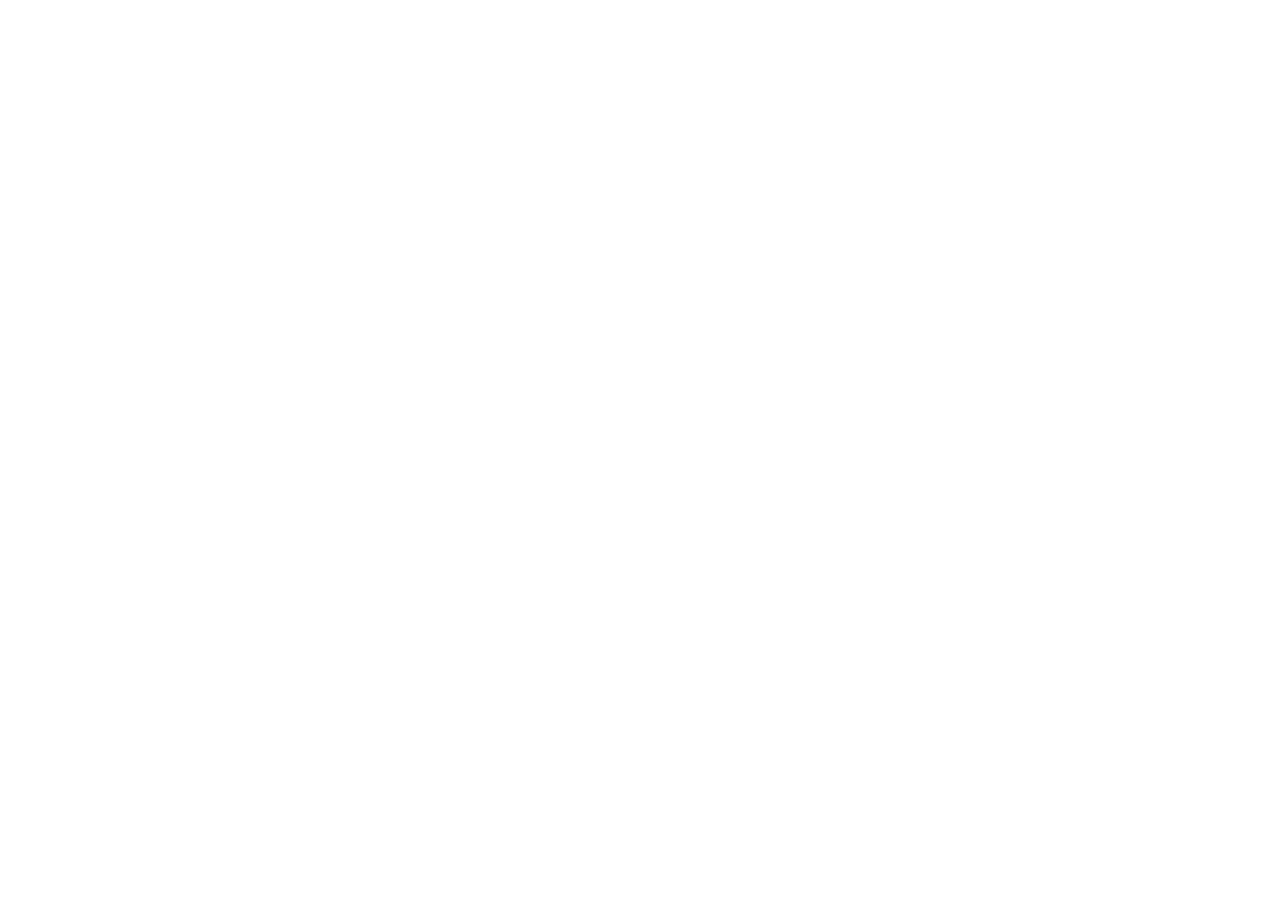
==== index.html @ 5846f04c "Create index.html" ====
<!DOCTYPE html>
<html lang="pt-br">
<head>
    <meta charset="UTF-8">
    <meta name="viewport" content="width=device-width, initial-scale=1.0">
    <link rel="shortcut icon" href="favicon.ico" type="image/x-icon">
    <title>Projeto Redes Socias</title>
</head>
<body>
    
</body>
</html>
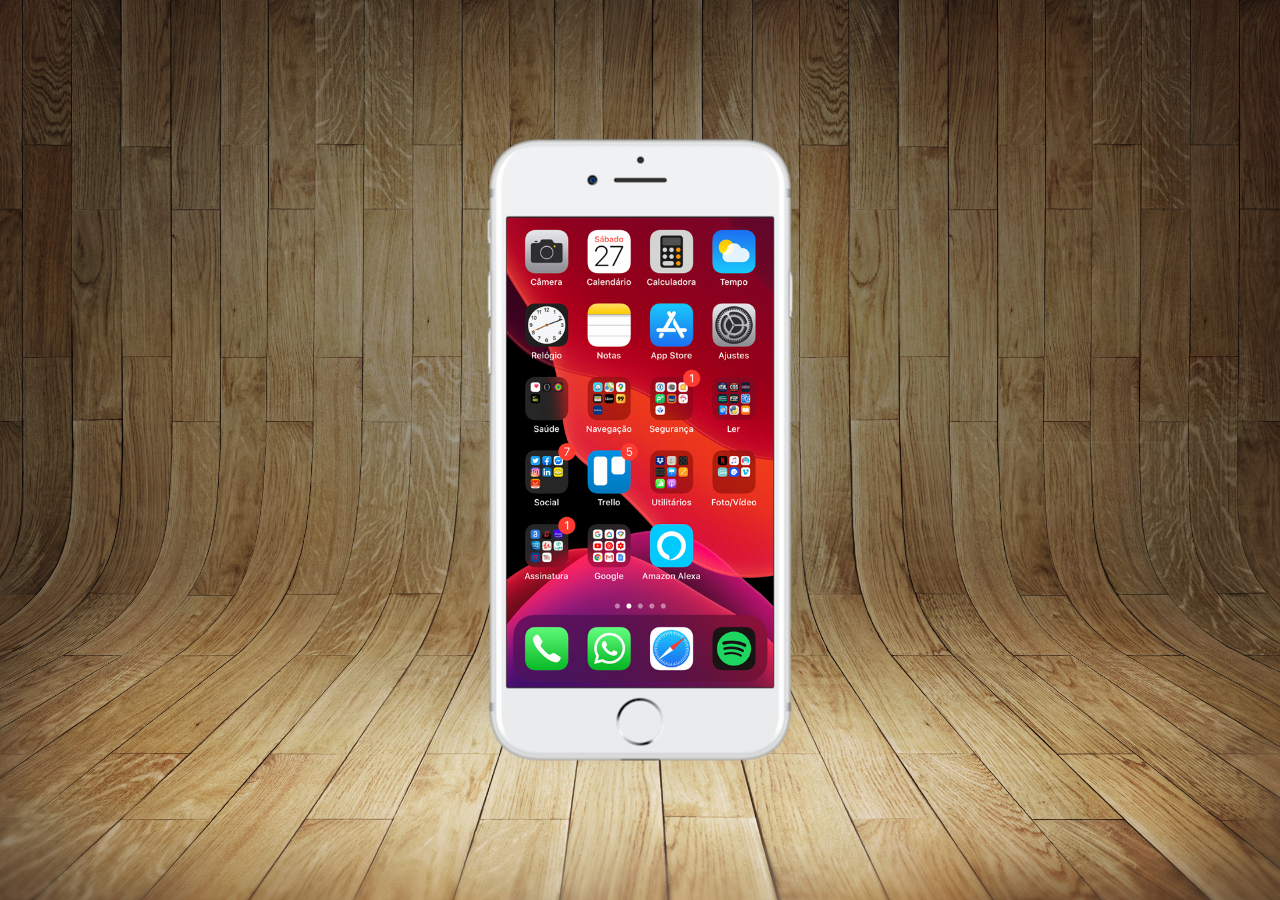
==== commit 5311febb: "criacao da tela home" ====
--- a/index.html
+++ b/index.html
@@ -4,9 +4,17 @@
     <meta charset="UTF-8">
     <meta name="viewport" content="width=device-width, initial-scale=1.0">
     <link rel="shortcut icon" href="favicon.ico" type="image/x-icon">
+    <link rel="stylesheet" href="estilos/style.css">
     <title>Projeto Redes Socias</title>
 </head>
 <body>
-    
+    <main>
+        <section id="telefone">
+            <iframe src="home.html" name="tela" id="tela" frameborder="0"></iframe>
+        </section>
+        <section id="redes-sociais">
+
+        </section>
+    </main>
 </body>
 </html>--- a/estilos/style.css
+++ b/estilos/style.css
@@ -0,0 +1,42 @@
+@charset "UTF-8";
+
+* {
+    margin: 0px;
+    padding: 0px;
+    font-family: Arial, Helvetica, sans-serif;
+}
+
+html, body {
+    height: 100vh;
+    width: 100vw;
+    background-color: black;
+}
+
+body {
+    background: url('../imagens/fundo-madeira.jpg') no-repeat top center;
+    background-size: cover;
+    background-attachment: fixed;
+}
+
+main {
+    height: 100vh;
+    position: relative;
+}
+
+section#telefone {
+    height: 627px;
+    width: 311px;
+    position: absolute;
+    top: 50%;
+    left: 50%;
+    transform: translate(-50%, -50%);
+    background: url('../imagens/frame-iphone.png') no-repeat;
+}
+
+iframe#tela {
+    position: relative;
+    top: 81px;
+    left: 22px;
+    width: 267px;
+    height: 470px;
+}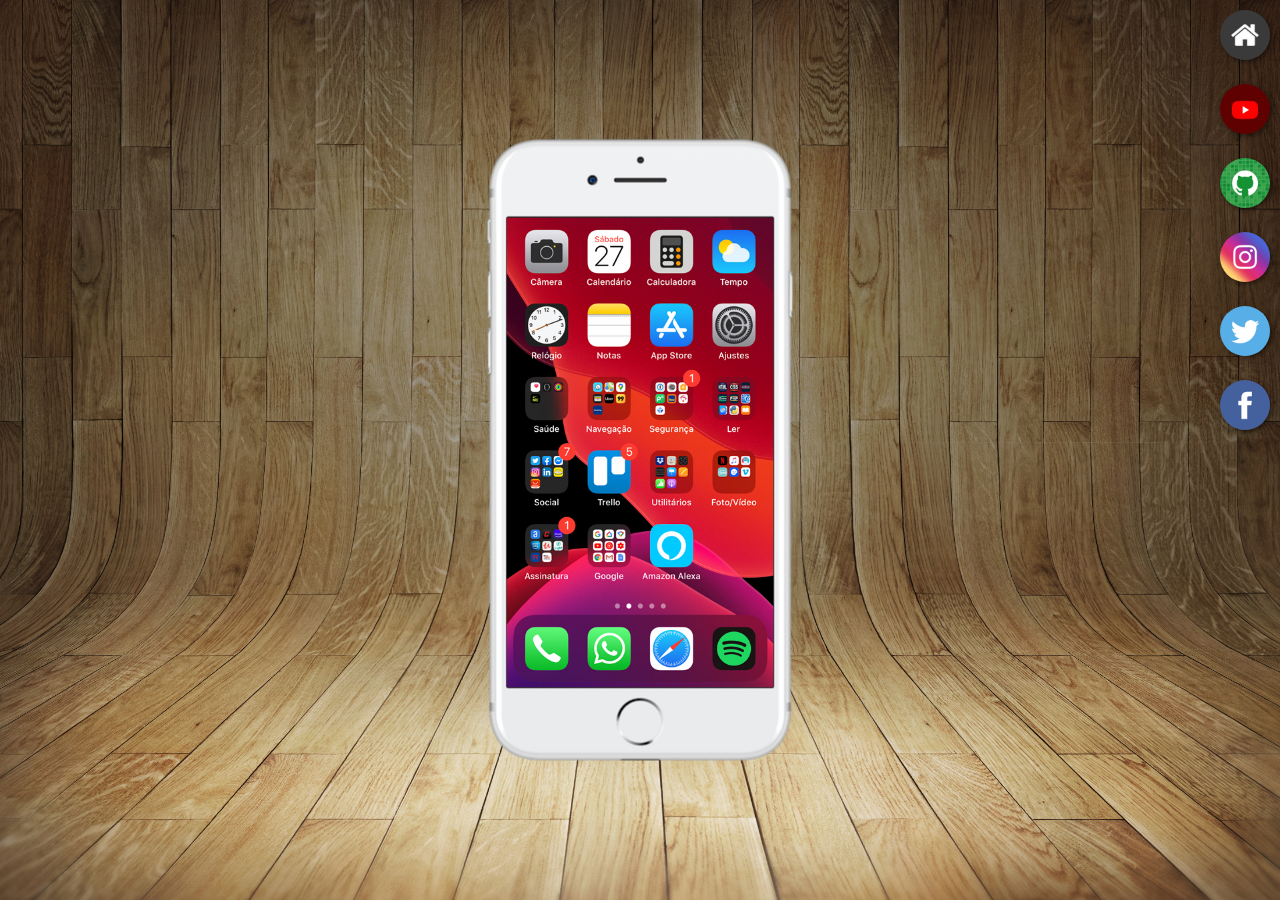
==== commit 44a98e72: "botoes laterais" ====
--- a/index.html
+++ b/index.html
@@ -10,10 +10,29 @@
 <body>
     <main>
         <section id="telefone">
-            <iframe src="home.html" name="tela" id="tela" frameborder="0"></iframe>
+            <iframe src="home.html" name="tela" id="tela" frameborder="0">
+                <p>Seu navegador não suporta a exibição de frames.</p>
+            </iframe>
         </section>
         <section id="redes-sociais">
-
+            <a href="#" target="tela">
+                <img src="imagens/logo-home.jpg" alt="Home">
+            </a><br>
+            <a href="#" target="tela">
+                <img src="imagens/logo-youtube.jpg" alt="YouTube">
+            </a><br>
+            <a href="#" target="tela">
+                <img src="imagens/logo-github.jpg" alt="Gitrub">
+            </a><br>
+            <a href="#" target="tela">
+                <img src="imagens/logo-instagram.jpg" alt="Instagram">
+            </a><br>
+            <a href="#" target="tela">
+                <img src="imagens/logo-twitter.jpg" alt="Twitter">
+            </a><br>
+            <a href="#" target="tela">
+                <img src="imagens/logo-facebook.jpg" alt="Facebook">
+            </a>
         </section>
     </main>
 </body>
--- a/estilos/style.css
+++ b/estilos/style.css
@@ -39,4 +39,21 @@
     left: 22px;
     width: 267px;
     height: 470px;
+}
+
+section#redes-sociais {
+    text-align: right;
+}
+section#redes-sociais img {
+    width: 50px;
+    margin: 10px;
+    border-radius: 50%;
+    box-shadow: 2px 2px 5px rgba(0, 0, 0, 0.5);
+    box-sizing: border-box;
+}
+section#redes-sociais img:hover {
+    border: 2px solid rgba(255, 255, 255, 0.7);
+    transform: translate(-3px, -3px);
+    box-shadow: 5px 5px 10px rgba(0, 0, 0, 0.5);
+    transition: transform 0.3s, border 1s;
 }